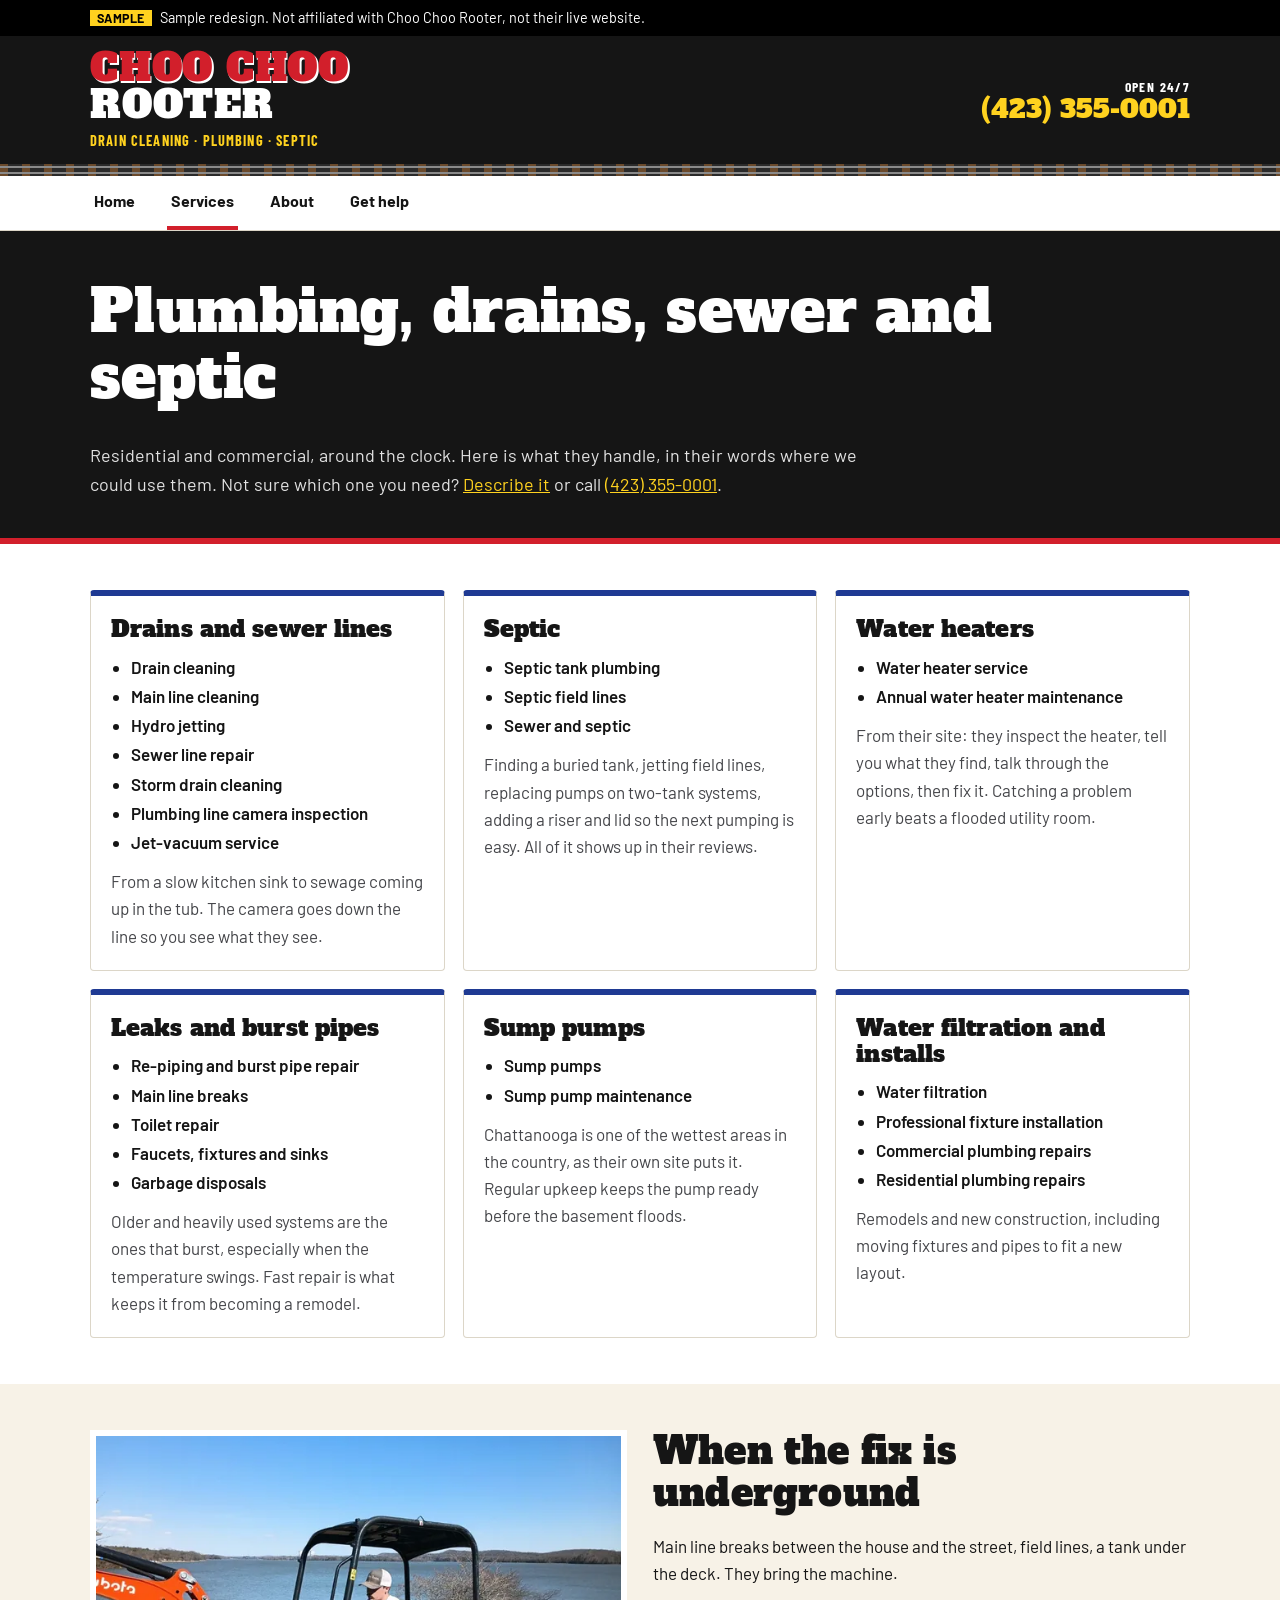
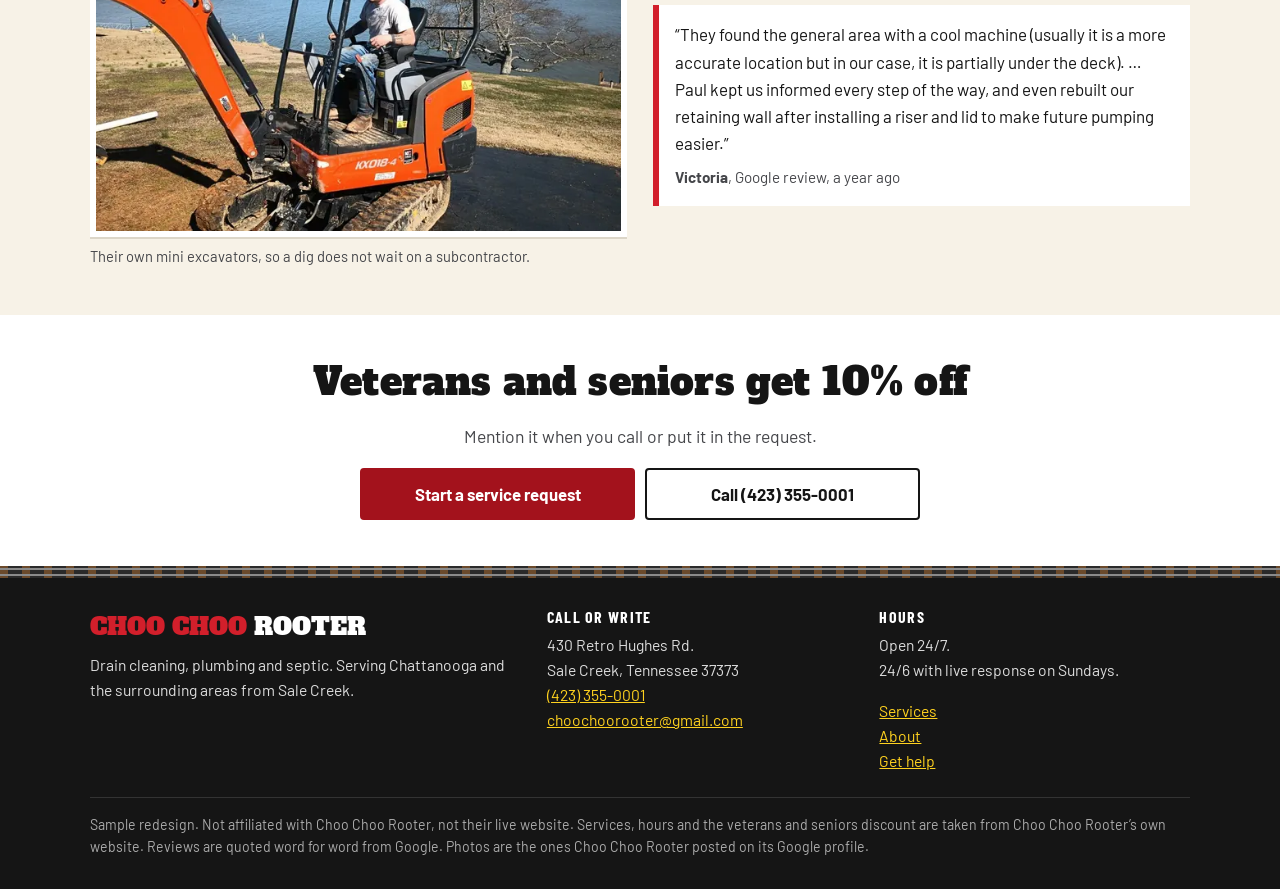
==== services.html @ b583b7f6 "Sample redesign preview Co-Authored-By: Claude Opus 5.5 <noreply@anthropic.com>" ====
<!DOCTYPE html>
<html lang="en">
<head>
<meta charset="utf-8">
<meta name="viewport" content="width=device-width, initial-scale=1">
<meta name="robots" content="noindex, nofollow, noarchive">
<title>Services | Drains, Sewer, Septic, Water Heaters | Choo Choo Rooter</title>
<meta name="description" content="Drain cleaning, hydro jetting, sewer line repair, septic field lines, water heaters, burst pipes and sump pumps. Choo Choo Rooter, Sale Creek TN.">
<meta name="theme-color" content="#D21F2B">
<link rel="preconnect" href="https://fonts.googleapis.com">
<link rel="preconnect" href="https://fonts.gstatic.com" crossorigin>
<link rel="stylesheet" href="https://fonts.googleapis.com/css2?family=Alfa+Slab+One&amp;family=Barlow:wght@400;600;700&amp;family=Barlow+Condensed:wght@600;700&amp;display=swap">
<link rel="stylesheet" href="style.css">
</head>
<body>
<a class="skip" href="#main">Skip to main content</a>
<div class="ribbon" role="note"><div class="wrap"><strong>Sample</strong>Sample redesign. Not affiliated with Choo Choo Rooter, not their live website.</div></div>
<header class="site-head">
<div class="wrap head-row">
<a class="brand" href="index.html" aria-label="Choo Choo Rooter, home"><span class="w1">CHOO CHOO</span><span class="w2">ROOTER</span><span class="w3">Drain cleaning &middot; Plumbing &middot; Septic</span></a>
<a class="head-phone" href="tel:+14233550001"><small>Open 24/7</small>(423) 355-0001</a>
</div>
<div class="rails" aria-hidden="true"></div>
</header>
<nav class="main-nav" aria-label="Main"><ul><li><a href="index.html">Home</a></li><li><a href="services.html" aria-current="page">Services</a></li><li><a href="about.html">About</a></li><li><a href="contact.html">Get help</a></li></ul></nav>
<main id="main">

<section class="page-hero">
<div class="wrap">
<h1>Plumbing, drains, sewer and septic</h1>
<p>Residential and commercial, around the clock. Here is what they handle, in their words where we could use them. Not sure which one you need? <a href="contact.html">Describe it</a> or call <a href="tel:+14233550001">(423) 355-0001</a>.</p>
</div>
</section>

<section class="sec">
<div class="wrap svc-grid">
<article class="svc" id="drains">
<h2>Drains and sewer lines</h2>
<ul><li>Drain cleaning</li><li>Main line cleaning</li><li>Hydro jetting</li><li>Sewer line repair</li><li>Storm drain cleaning</li><li>Plumbing line camera inspection</li><li>Jet-vacuum service</li></ul>
<p>From a slow kitchen sink to sewage coming up in the tub. The camera goes down the line so you see what they see.</p>
</article>
<article class="svc" id="septic">
<h2>Septic</h2>
<ul><li>Septic tank plumbing</li><li>Septic field lines</li><li>Sewer and septic</li></ul>
<p>Finding a buried tank, jetting field lines, replacing pumps on two-tank systems, adding a riser and lid so the next pumping is easy. All of it shows up in their reviews.</p>
</article>
<article class="svc" id="heaters">
<h2>Water heaters</h2>
<ul><li>Water heater service</li><li>Annual water heater maintenance</li></ul>
<p>From their site: they inspect the heater, tell you what they find, talk through the options, then fix it. Catching a problem early beats a flooded utility room.</p>
</article>
<article class="svc" id="leaks">
<h2>Leaks and burst pipes</h2>
<ul><li>Re-piping and burst pipe repair</li><li>Main line breaks</li><li>Toilet repair</li><li>Faucets, fixtures and sinks</li><li>Garbage disposals</li></ul>
<p>Older and heavily used systems are the ones that burst, especially when the temperature swings. Fast repair is what keeps it from becoming a remodel.</p>
</article>
<article class="svc" id="sump">
<h2>Sump pumps</h2>
<ul><li>Sump pumps</li><li>Sump pump maintenance</li></ul>
<p>Chattanooga is one of the wettest areas in the country, as their own site puts it. Regular upkeep keeps the pump ready before the basement floods.</p>
</article>
<article class="svc" id="water">
<h2>Water filtration and installs</h2>
<ul><li>Water filtration</li><li>Professional fixture installation</li><li>Commercial plumbing repairs</li><li>Residential plumbing repairs</li></ul>
<p>Remodels and new construction, including moving fixtures and pipes to fit a new layout.</p>
</article>
</div>
</section>

<section class="sec sec-cream" aria-labelledby="dig-h">
<div class="wrap split">
<figure class="framed"><img src="img/excavator-lake-1000.webp" srcset="img/excavator-lake-640.webp 640w, img/excavator-lake-1000.webp 1000w" sizes="(min-width: 900px) 50vw, 100vw" width="1000" height="753" alt="A Choo Choo Rooter crew member running an orange Kubota mini excavator on a lakeside lawn" loading="lazy"><figcaption>Their own mini excavators, so a dig does not wait on a subcontractor.</figcaption></figure>
<div>
<h2 id="dig-h">When the fix is underground</h2>
<p>Main line breaks between the house and the street, field lines, a tank under the deck. They bring the machine.</p>
<figure class="rev"><blockquote><p>&ldquo;They found the general area with a cool machine (usually it is a more accurate location but in our case, it is partially under the deck). &hellip; Paul kept us informed every step of the way, and even rebuilt our retaining wall after installing a riser and lid to make future pumping easier.&rdquo;</p></blockquote><figcaption><strong>Victoria</strong>, Google review, a year ago</figcaption></figure>
</div>
</div>
</section>

<section class="sec">
<div class="wrap center">
<h2>Veterans and seniors get 10% off</h2>
<p class="lead-in">Mention it when you call or put it in the request.</p>
<div class="btn-row narrow"><a class="btn" href="contact.html">Start a service request</a><a class="btn btn-line" href="tel:+14233550001">Call (423) 355-0001</a></div>
</div>
</section>

</main>
<a class="callbar" href="tel:+14233550001" aria-label="Call Choo Choo Rooter at (423) 355-0001"><svg width="22" height="22" viewBox="0 0 24 24" aria-hidden="true"><path fill="currentColor" d="M6.6 10.8a15.1 15.1 0 0 0 6.6 6.6l2.2-2.2c.3-.3.7-.4 1-.2 1.1.4 2.3.6 3.6.6.6 0 1 .4 1 1V20c0 .6-.4 1-1 1A17 17 0 0 1 3 4c0-.6.4-1 1-1h3.5c.6 0 1 .4 1 1 0 1.3.2 2.5.6 3.6.1.3 0 .7-.2 1z"/></svg>(423) 355-0001 <small>Tap to call, 24/7</small></a>
<footer class="site-foot">
<div class="rails" aria-hidden="true"></div>
<div class="wrap">
<div class="foot-grid">
<div><p class="foot-brand"><span class="w1">CHOO CHOO</span> <span class="w2">ROOTER</span></p><p>Drain cleaning, plumbing and septic. Serving Chattanooga and the surrounding areas from Sale Creek.</p></div>
<div><h2>Call or write</h2><address>430 Retro Hughes Rd.<br>Sale Creek, Tennessee 37373</address><p><a href="tel:+14233550001">(423) 355-0001</a><br><a href="mailto:choochoorooter@gmail.com">choochoorooter@gmail.com</a></p></div>
<div><h2>Hours</h2><p>Open 24/7.<br>24/6 with live response on Sundays.</p><ul><li><a href="services.html">Services</a></li><li><a href="about.html">About</a></li><li><a href="contact.html">Get help</a></li></ul></div>
</div>
<p class="foot-note">Sample redesign. Not affiliated with Choo Choo Rooter, not their live website. Services, hours and the veterans and seniors discount are taken from Choo Choo Rooter&rsquo;s own website. Reviews are quoted word for word from Google. Photos are the ones Choo Choo Rooter posted on its Google profile.</p>
</div>
</footer>
</body>
</html>
---- style.css ----
/* Choo Choo Rooter sample redesign. Colours sampled from their 2026 locomotive ad (red, yellow, black) and van lettering (navy). */
:root{
  --red:#D21F2B;        /* locomotive / wordmark red */
  --red-dk:#A3121C;     /* red deepened for links and buttons on light grounds */
  --yellow:#FFD21F;     /* their phone numerals */
  --navy:#1F3A93;       /* van lettering */
  --ink:#151515;
  --ink2:#45464A;
  --line:#DCD6C8;
  --cream:#F7F2E7;
  --wrap:1140px;
}
*,*::before,*::after{box-sizing:border-box}
html{-webkit-text-size-adjust:100%}
body{margin:0;font-family:Barlow,"Segoe UI",Arial,sans-serif;font-size:1.0625rem;line-height:1.6;color:var(--ink);background:#fff;padding-bottom:64px}
img{max-width:100%;height:auto;display:block}
a{color:var(--red-dk)}
a:hover{color:#6E0B12}
h1,h2,h3{font-family:"Alfa Slab One",Georgia,serif;font-weight:400;line-height:1.12;margin:0 0 .5em;letter-spacing:.005em}
h1{font-size:clamp(2rem,7.6vw,3.7rem)}
h2{font-size:clamp(1.55rem,4.8vw,2.35rem)}
h3{font-size:1.15rem}
p{margin:0 0 1em}
address{font-style:normal}
.wrap{max-width:var(--wrap);margin:0 auto;padding:0 20px}
.skip{position:absolute;left:-9999px;top:0;background:#fff;padding:10px 14px;z-index:99}
.skip:focus{left:10px;top:10px}
:focus-visible{outline:3px solid #1F5FBF;outline-offset:2px}

/* sample ribbon */
.ribbon{background:#000;color:#fff;font-size:.9rem;line-height:1.4;padding:8px 0}
.ribbon strong{background:var(--yellow);color:#000;padding:1px 7px;margin-right:8px;font-weight:700;text-transform:uppercase;font-size:.78rem;letter-spacing:.04em}

/* header */
.site-head{background:var(--ink);color:#fff}
.head-row{display:flex;align-items:center;justify-content:space-between;gap:14px;padding-top:14px;padding-bottom:12px}
.brand{text-decoration:none;display:block;min-width:0;color:#fff}
.brand:hover{color:#fff}
.brand .w1,.brand .w2{font-family:"Alfa Slab One",Georgia,serif;line-height:.95;letter-spacing:.02em;white-space:nowrap}
.brand .w1{display:block;color:var(--red);font-size:clamp(1.9rem,8.4vw,2.4rem);text-shadow:1.5px 1.5px 0 #fff}
.brand .w2{display:block;color:#fff;font-size:clamp(1.9rem,8.4vw,2.4rem)}
.brand .w3{display:block;font-family:"Barlow Condensed",Arial,sans-serif;font-weight:700;text-transform:uppercase;letter-spacing:.08em;font-size:clamp(.72rem,2.9vw,.9rem);color:var(--yellow);margin-top:6px;white-space:nowrap}
.head-phone{display:none;text-decoration:none;font-family:"Alfa Slab One",Georgia,serif;color:var(--yellow);font-size:1.6rem;line-height:1.1;text-align:right;white-space:nowrap}
.head-phone small{display:block;font-family:"Barlow Condensed",Arial,sans-serif;font-weight:700;font-size:.85rem;letter-spacing:.1em;text-transform:uppercase;color:#fff}
.head-phone:hover{color:#fff}
/* train nod: a strip of rail and ties */
.rails{height:12px;background:
  linear-gradient(#8A8A8A,#8A8A8A) 0 2px/100% 2px no-repeat,
  linear-gradient(#8A8A8A,#8A8A8A) 0 8px/100% 2px no-repeat,
  repeating-linear-gradient(90deg,#6B4A2B 0 8px,transparent 8px 22px);
  background-color:#2A2A2A}
.main-nav{background:#fff;border-bottom:1px solid var(--line)}
.main-nav ul{list-style:none;margin:0 auto;padding:0 10px;display:flex;flex-wrap:wrap;justify-content:space-between;max-width:var(--wrap)}
.main-nav a{display:block;padding:12px 4px;font-size:1rem;color:var(--ink);text-decoration:none;font-weight:700;white-space:nowrap;border-bottom:4px solid transparent}
.main-nav a[aria-current="page"]{border-bottom-color:var(--red)}
.main-nav a:hover{color:var(--red-dk)}

/* sticky tap-to-call */
.callbar{position:fixed;left:0;right:0;bottom:0;z-index:50;display:flex;align-items:center;justify-content:center;gap:10px;background:var(--red);color:#fff;text-decoration:none;font-family:"Alfa Slab One",Georgia,serif;font-size:1.2rem;padding:12px 12px calc(12px + env(safe-area-inset-bottom));border-top:3px solid var(--yellow)}
.callbar small{font-family:Barlow,Arial,sans-serif;font-weight:600;font-size:.9rem;color:var(--yellow)}
.callbar:hover{color:#fff;background:var(--red-dk)}
.callbar svg{flex:none}

/* buttons */
.btn{display:inline-block;background:var(--red-dk);color:#fff;text-decoration:none;font-family:Barlow,Arial,sans-serif;font-weight:700;padding:14px 20px;border:2px solid var(--red-dk);font-size:1.05rem;line-height:1.2;text-align:center;cursor:pointer;border-radius:4px}
.btn:hover{background:#6E0B12;border-color:#6E0B12;color:#fff}
.btn-yellow{background:var(--yellow);border-color:var(--yellow);color:#000}
.btn-yellow:hover{background:#fff;border-color:#fff;color:#000}
.btn-line{background:transparent;color:var(--ink);border-color:var(--ink)}
.btn-line:hover{background:var(--ink);color:#fff;border-color:var(--ink)}
.btn-row{display:flex;flex-wrap:wrap;gap:10px;margin-top:6px}
.btn-row .btn{flex:1 1 220px}
.btn-row.narrow{justify-content:center;max-width:560px;margin:6px auto 0}

/* hero */
.hero{background:var(--ink);color:#fff}
.hero-img img{width:100%;aspect-ratio:16/9;object-fit:cover;object-position:50% 40%}
.hero-copy{padding-top:24px;padding-bottom:32px}
.kicker{font-family:"Barlow Condensed",Arial,sans-serif;font-weight:700;text-transform:uppercase;letter-spacing:.1em;color:var(--yellow);margin-bottom:8px}
.hero h1 span{color:var(--yellow);display:block}
.hero .lede{font-size:1.2rem;color:#E6E6E6;max-width:34em}
.hero .btn-line{color:#fff;border-color:#fff}
.hero .btn-line:hover{background:#fff;color:#000}
.vet{margin:16px 0 0;color:#fff}
.vet b{background:var(--red);padding:2px 8px;margin-right:6px}

/* sections */
.sec{padding:46px 0}
.sec-cream{background:var(--cream)}
.sec-ink{background:var(--ink);color:#fff}
.lead-in{font-size:1.1rem;color:var(--ink2);max-width:42em}
.sec-ink .lead-in{color:#ddd}
.note{color:var(--ink2);margin-top:18px}
.center{text-align:center}
.center .lead-in{margin-left:auto;margin-right:auto}

/* problem tiles */
.tiles{list-style:none;margin:20px 0 0;padding:0;display:grid;grid-template-columns:1fr;gap:10px}
.tiles a{display:block;background:#fff;border:2px solid var(--ink);border-left:10px solid var(--red);padding:14px 16px;font-family:"Alfa Slab One",Georgia,serif;font-size:1.2rem;color:var(--ink);text-decoration:none;border-radius:4px}
.tiles a small{display:block;font-family:Barlow,Arial,sans-serif;font-size:.95rem;color:var(--ink2);margin-top:2px}
.tiles a:hover{background:var(--ink);color:#fff}
.tiles a:hover small{color:#ddd}

/* reviews */
.rev{margin:0}
.rev blockquote{margin:0}
.rev blockquote p{margin:0 0 8px}
.rev figcaption{font-size:.95rem;color:var(--ink2)}
.rev-dark figcaption{color:#ccc}
.rev-dark{border-left:6px solid var(--yellow);padding-left:18px;font-size:1.1rem}
.quotes{display:grid;gap:16px;margin-top:22px}
.quote-card{background:#fff;border:1px solid var(--line);border-top:6px solid var(--red);padding:18px;border-radius:4px}
.quote-card .was{font-family:"Barlow Condensed",Arial,sans-serif;font-weight:700;text-transform:uppercase;letter-spacing:.04em;color:var(--ink2);font-size:.95rem;margin-bottom:10px}
.quote-card .was b{color:var(--red-dk);font-size:1.25rem;text-decoration:line-through;text-decoration-thickness:2px}
.revs{display:grid;gap:18px;margin-top:20px}
.revs .rev{background:var(--cream);padding:18px;border-left:6px solid var(--navy)}
.split .rev{margin-top:18px;background:#fff;padding:16px;border-left:6px solid var(--red)}
.sec-cream .split .rev{background:#fff}

/* work photos */
.work{display:grid;gap:14px;margin-top:20px}
.work figure{margin:0;background:var(--ink);color:#fff}
.work img{width:100%;aspect-ratio:4/3;object-fit:cover}
.work figcaption{padding:10px 12px;font-size:.95rem}
.framed{margin:0}
.framed img{width:100%;border:6px solid #fff;box-shadow:0 2px 0 var(--line)}
.framed figcaption{font-size:.92rem;color:var(--ink2);margin-top:8px}

/* night / hours band */
.night{display:grid;gap:24px;align-items:center}
.hours{font-size:1.15rem;color:#ddd}
.big-phone{display:inline-block;font-family:"Alfa Slab One",Georgia,serif;font-size:clamp(1.8rem,8vw,2.8rem);color:var(--yellow);text-decoration:none;margin:4px 0 12px;white-space:nowrap}
.big-phone:hover{color:#fff}
.big-phone.dark{color:var(--red-dk)}
.big-phone.dark:hover{color:var(--ink)}
.contact-grid{display:grid;gap:28px}

/* inner pages */
.page-hero{background:var(--ink);color:#fff;padding:34px 0 30px;border-bottom:6px solid var(--red)}
.page-hero p{font-size:1.12rem;color:#e2e2e2;max-width:44em;margin:0}
.page-hero a{color:var(--yellow)}
.svc-grid{display:grid;gap:18px}
.svc{border:1px solid var(--line);border-top:6px solid var(--navy);padding:20px;border-radius:4px;background:#fff}
.svc h2{font-size:1.45rem}
.svc ul{margin:0 0 12px;padding-left:20px}
.svc li{margin-bottom:2px;font-weight:600}
.svc p{margin:0;color:var(--ink2)}
.split{display:grid;gap:26px;align-items:start}
.find{display:grid;gap:16px;margin-top:10px}
.find > div{background:var(--cream);padding:16px;border-radius:4px}
.find p{margin:0}

/* form */
.sent{display:none;background:#E9F6E8;border-left:6px solid #2E7D32;padding:14px 16px;margin-bottom:20px;font-weight:600}
.sent:target{display:block}
.form{display:grid;gap:28px}
form{display:grid;gap:22px;min-width:0}
fieldset{border:0;margin:0;padding:0;min-width:0}
legend{font-family:"Alfa Slab One",Georgia,serif;font-size:1.3rem;margin-bottom:6px;padding:0}
legend .opt,.opt{font-family:Barlow,Arial,sans-serif;font-weight:400;color:var(--ink2);font-size:.95rem}
.lbl{font-family:Barlow,Arial,sans-serif;font-weight:700;font-size:1rem}
.help{color:var(--ink2);margin:0 0 10px}
.picker{display:grid;gap:8px}
.pick{display:block;cursor:pointer;scroll-margin-top:20px}
.pick input,.chip input{position:absolute;opacity:0;width:1px;height:1px}
.pick span{display:block;border:2px solid var(--line);border-radius:4px;padding:12px 14px;background:#fff}
.pick b{display:block;font-size:1.08rem}
.pick small{display:block;color:var(--ink2)}
.pick input:checked + span{border-color:var(--red);background:#FDEBEC;box-shadow:inset 6px 0 0 var(--red)}
.pick input:focus-visible + span,.chip input:focus-visible + span{outline:3px solid #1F5FBF;outline-offset:2px}
.pick:target span{border-color:var(--red);background:#FDEBEC;box-shadow:inset 6px 0 0 var(--red)}
.chips{display:flex;flex-wrap:wrap;gap:8px}
.chip{cursor:pointer;max-width:100%}
.chip span{display:inline-block;border:2px solid var(--line);border-radius:999px;padding:8px 14px;background:#fff;font-weight:600}
.chip input:checked + span{background:var(--ink);color:#fff;border-color:var(--ink)}
.chip.hot input:checked + span{background:var(--red);border-color:var(--red)}
.hot-note{display:none;margin-top:10px;font-weight:700;color:var(--red-dk)}
.urgency:has(.hot input:checked) + .hot-note{display:block}
.field{margin-bottom:14px;min-width:0}
.field label{display:block;font-weight:700;margin-bottom:4px}
input[type=text],input[type=tel],input[type=email],textarea,select{width:100%;font:inherit;padding:11px 12px;border:2px solid #9A968C;border-radius:4px;background:#fff;color:var(--ink)}
input[type=file]{font:inherit;max-width:100%}
textarea{min-height:96px;resize:vertical}
.two{display:grid;gap:0 14px}
.check{display:flex;gap:10px;align-items:flex-start;margin-top:6px;cursor:pointer}
.check input{width:20px;height:20px;margin-top:3px;flex:none}
form .btn{width:100%;font-size:1.15rem;padding:16px}
.form-side{background:var(--ink);color:#fff;padding:22px;border-radius:4px;align-self:start}
.form-side a{color:var(--yellow)}
.phone-big{display:block;font-family:"Alfa Slab One",Georgia,serif;font-size:1.9rem;text-decoration:none;margin:4px 0 10px;white-space:nowrap}
.side-rev{border-left:4px solid var(--yellow);padding-left:14px;margin-top:16px}
.side-rev figcaption{color:#ccc}

/* footer */
.site-foot{background:var(--ink);color:#ddd;font-size:.98rem}
.site-foot .wrap{padding-top:30px;padding-bottom:30px}
.site-foot a{color:var(--yellow)}
.foot-grid{display:grid;gap:22px}
.site-foot h2{font-family:"Barlow Condensed",Arial,sans-serif;font-weight:700;text-transform:uppercase;letter-spacing:.08em;font-size:1rem;color:#fff;margin-bottom:6px}
.site-foot ul{list-style:none;margin:8px 0 0;padding:0}
.foot-brand{font-family:"Alfa Slab One",Georgia,serif;font-size:1.5rem;margin-bottom:6px}
.foot-brand .w1{color:var(--red)}
.foot-brand .w2{color:#fff}
.foot-note{margin:24px 0 0;padding-top:16px;border-top:1px solid #333;font-size:.88rem;color:#aaa}

@media (min-width:640px){
  .tiles{grid-template-columns:1fr 1fr}
  .picker{grid-template-columns:1fr 1fr}
  .two{grid-template-columns:1fr 1fr}
  .quotes{grid-template-columns:1fr 1fr}
  .work{grid-template-columns:1fr 1fr 1fr}
  .svc-grid{grid-template-columns:1fr 1fr}
  .find{grid-template-columns:1fr 1fr}
}
@media (min-width:900px){
  body{padding-bottom:0}
  .callbar{display:none}
  .head-phone{display:block}
  .main-nav ul{justify-content:flex-start;gap:28px;padding:0 20px}
  .hero{display:grid;grid-template-columns:minmax(0,1fr) minmax(0,1.15fr);align-items:stretch;border-bottom:6px solid var(--red)}
  .hero-img{order:2;min-height:520px}
  .hero-img img{aspect-ratio:auto;height:100%;object-position:30% 55%}
  .hero-copy{order:1;max-width:none;margin:0;padding:48px 36px 44px max(20px,calc((100vw - var(--wrap))/2 + 20px));align-self:center}
  .hero h1{font-size:clamp(2.2rem,3.6vw,3.3rem)}
  .tiles{grid-template-columns:repeat(3,1fr)}
  .revs{grid-template-columns:repeat(3,1fr)}
  .night{grid-template-columns:1fr 1.2fr}
  .contact-grid{grid-template-columns:1fr 1fr}
  .split{grid-template-columns:1fr 1fr}
  .svc-grid{grid-template-columns:repeat(3,1fr)}
  .find{grid-template-columns:repeat(4,1fr)}
  .form{grid-template-columns:1.6fr 1fr}
  .foot-grid{grid-template-columns:1.4fr 1fr 1fr}
  .page-hero{padding:48px 0 40px}
}
@media (prefers-reduced-motion:reduce){*{transition:none!important;animation:none!important;scroll-behavior:auto!important}}
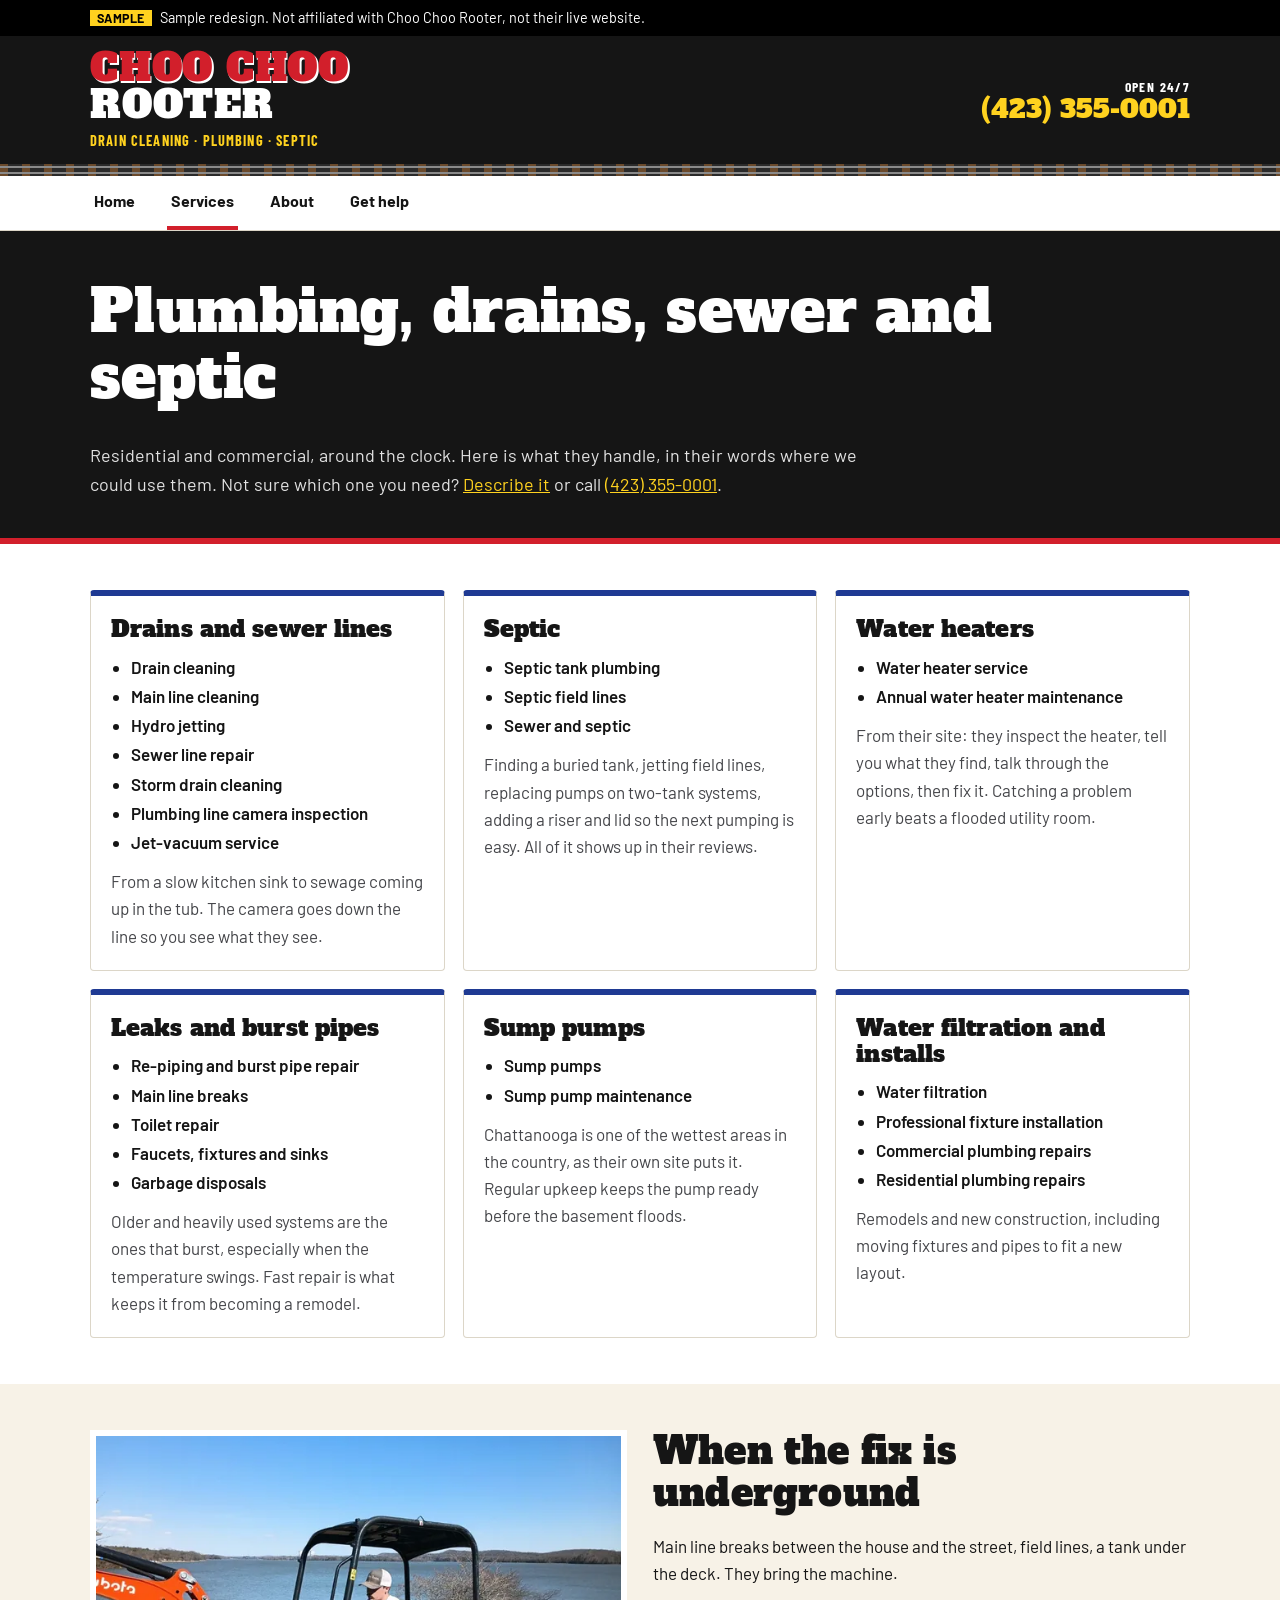
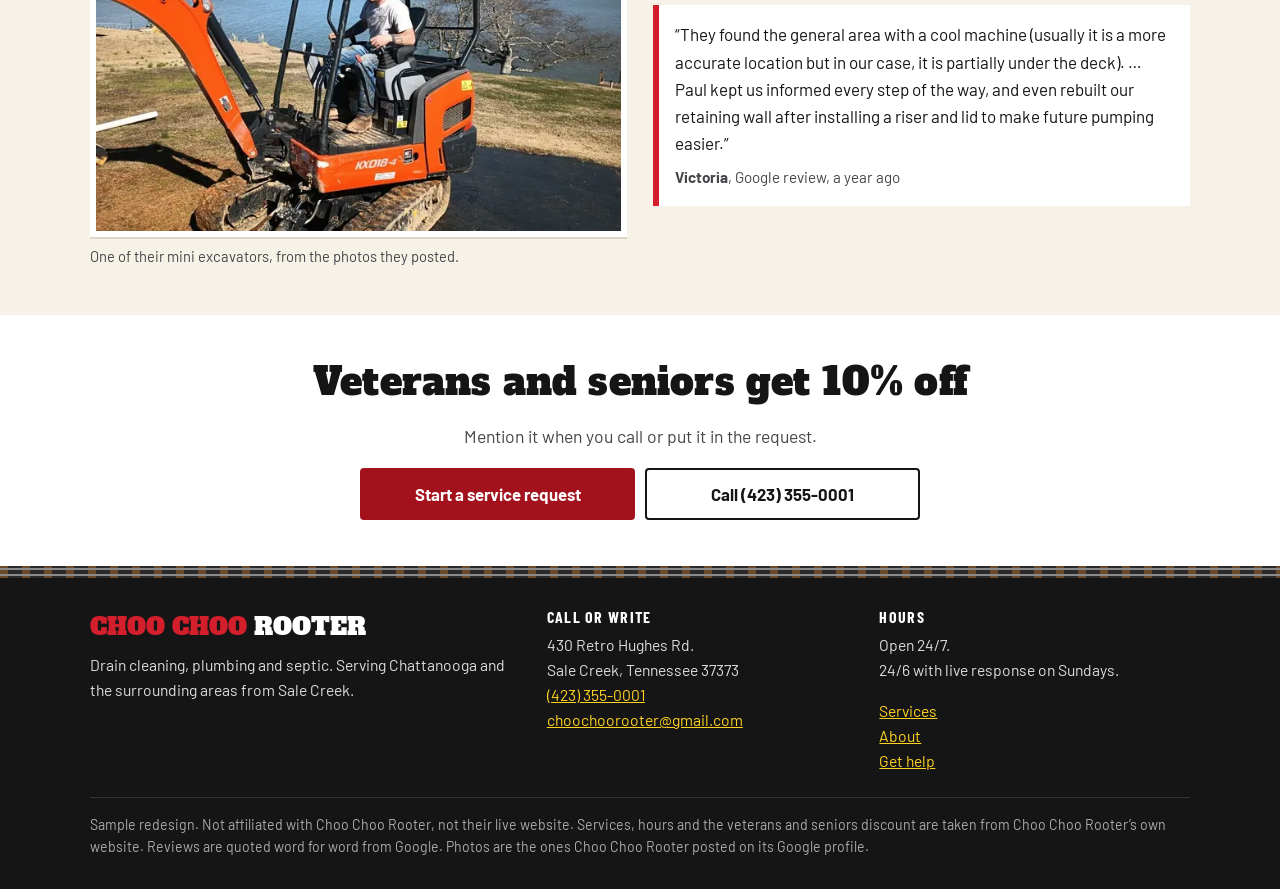
==== commit 5b0d1a73: "Caption and hero layout fixes Co-Authored-By: Claude Opus 5.5 <noreply@anthropic.com>" ====
--- a/services.html
+++ b/services.html
@@ -69,7 +69,7 @@
 
 <section class="sec sec-cream" aria-labelledby="dig-h">
 <div class="wrap split">
-<figure class="framed"><img src="img/excavator-lake-1000.webp" srcset="img/excavator-lake-640.webp 640w, img/excavator-lake-1000.webp 1000w" sizes="(min-width: 900px) 50vw, 100vw" width="1000" height="753" alt="A Choo Choo Rooter crew member running an orange Kubota mini excavator on a lakeside lawn" loading="lazy"><figcaption>Their own mini excavators, so a dig does not wait on a subcontractor.</figcaption></figure>
+<figure class="framed"><img src="img/excavator-lake-1000.webp" srcset="img/excavator-lake-640.webp 640w, img/excavator-lake-1000.webp 1000w" sizes="(min-width: 900px) 50vw, 100vw" width="1000" height="753" alt="A Choo Choo Rooter crew member running an orange Kubota mini excavator on a lakeside lawn" loading="lazy"><figcaption>One of their mini excavators, from the photos they posted.</figcaption></figure>
 <div>
 <h2 id="dig-h">When the fix is underground</h2>
 <p>Main line breaks between the house and the street, field lines, a tank under the deck. They bring the machine.</p>
